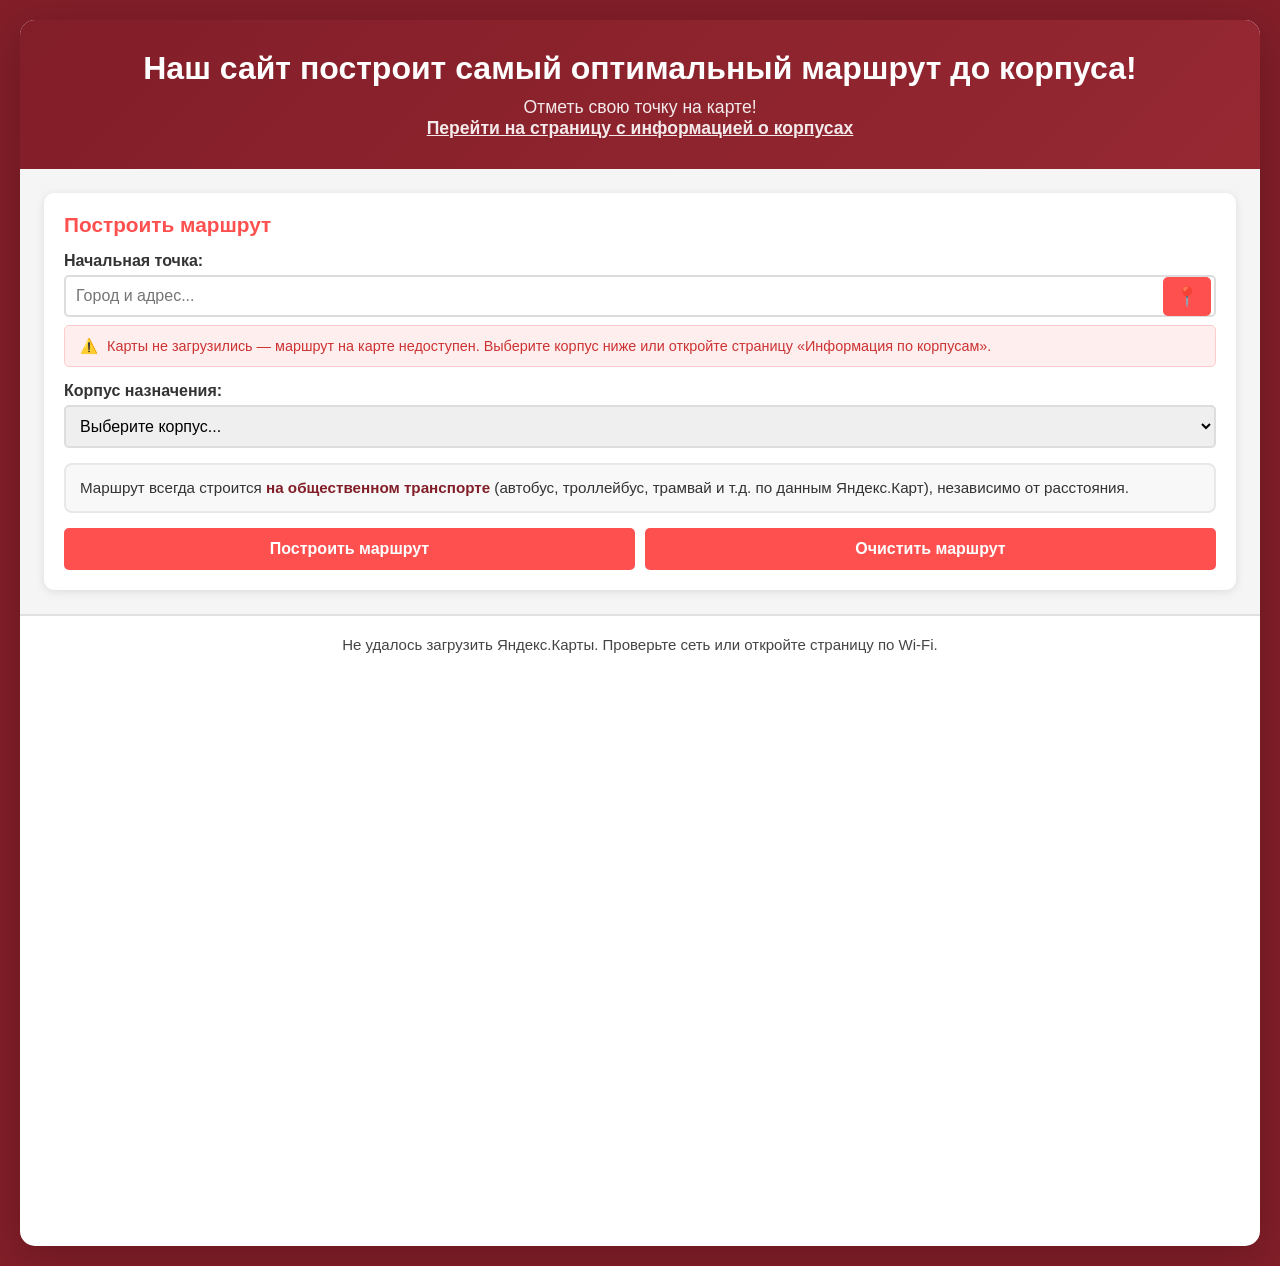
==== index.html @ 19ac5d91 "Add files via upload" ====
<!DOCTYPE html>
<html lang="ru" data-ymaps="https://api-maps.yandex.ru/2.1/?apikey=af46f260-f8fd-4f4d-9077-51e6f5a7671b&amp;lang=ru_RU">
<head>
    <meta charset="UTF-8">
    <meta name="viewport" content="width=device-width, initial-scale=1, viewport-fit=cover">
    <title>Корпуса СГУ им. Питирима Сорокина</title>
    <link rel="preconnect" href="https://api-maps.yandex.ru" crossorigin>
    <link rel="dns-prefetch" href="https://cdn.jsdelivr.net">
    <link rel="dns-prefetch" href="https://mc.yandex.ru">
    <link rel="stylesheet" href="style.css">
</head>
<body>
    <div class="container">
        <header>
            <h1>Наш сайт построит самый оптимальный маршрут до корпуса!</h1>
             <p>Отметь свою точку на карте!</p>
            <p><a id="openBuildingsPage" href="buildings.html" style="color:#fff; font-weight:600;">Перейти на страницу с информацией о корпусах</a></p>
        </header>

        <div class="controls">
            <div class="route-controls">
                <h3>Построить маршрут</h3>
                <div class="input-group">
                    <label for="startPoint">Начальная точка:</label>
                    <div class="input-with-button">
                        <input
                            type="text"
                            id="startPoint"
                            placeholder="Город и адрес..."
                            inputmode="search"
                            autocomplete="off"
                            autocapitalize="off"
                            spellcheck="false">
                        <button id="useGeolocation" type="button" title="Моё местоположение" aria-label="Моё местоположение">📍</button>
                    </div>
                    <div id="addressError" class="error-message" style="display: none;"></div>
                </div>
                <div class="input-group">
                    <label for="endPoint">Корпус назначения:</label>
                    <select id="endPoint">
                        <option value="">Выберите корпус...</option>
                    </select>
                </div>
                <p class="input-group route-mode-hint" role="note">
                    Маршрут всегда строится <strong>на общественном транспорте</strong> (автобус, троллейбус, трамвай и т.д. по данным Яндекс.Карт), независимо от расстояния.
                </p>
                <div id="routeSummary" class="route-summary" hidden aria-live="polite"></div>
                <div class="button-group">
                    <button id="buildRoute" type="button">Построить маршрут</button>
                    <button id="clearRoute" type="button">Очистить маршрут</button>
                </div>
            </div>
        </div>

        <div id="map" class="map map--pending" aria-busy="true"></div>

        <div id="infoModal" class="modal">
            <div class="modal-content">
                <span class="close">&times;</span>
                <h2 id="modalTitle"></h2>
                <div id="modalBody"></div>
            </div>
        </div>
    </div>

    <script src="buildings-data.js" defer></script>
    <script src="vk-init.js" defer></script>
    <script src="boot-index.js" defer></script>
</body>
</html>
---- style.css ----
* {
    margin: 0;
    padding: 0;
    box-sizing: border-box;
}

body {
    font-family: 'Segoe UI', Tahoma, Geneva, Verdana, sans-serif;
    background: rgb(130, 30, 40);
    min-height: 100vh;
    padding: 20px;
}

.container {
    max-width: 1400px;
    margin: 0 auto;
    background: white;
    border-radius: 15px;
    box-shadow: 0 10px 40px rgba(0, 0, 0, 0.2);
    /* Подсказки/выпадающие элементы не должны обрезаться по вертикали */
    overflow-x: hidden;
    overflow-y: visible;
}

header {
    background: linear-gradient(135deg, rgb(130, 30, 40) 0%, rgb(150, 40, 50) 100%);
    color: white;
    padding: 30px;
    text-align: center;
    box-shadow: 0 4px 15px rgba(130, 30, 40, 0.3);
}

header h1 {
    font-size: 2em;
    margin-bottom: 10px;
}

header p {
    font-size: 1.1em;
    opacity: 0.9;
}

.controls {
    display: block;
    padding: 20px;
    background: #f5f5f5;
    border-bottom: 2px solid #e0e0e0;
}

.route-controls {
    background: white;
    padding: 20px;
    border-radius: 10px;
    box-shadow: 0 2px 10px rgba(0, 0, 0, 0.1);
    width: 100%;
    max-width: none;
    margin: 0;
}

.route-controls h3 {
    margin-bottom: 15px;
    color: rgb(255, 80, 80);
    font-size: 1.3em;
}

.input-group {
    margin-bottom: 15px;
}

.input-group label {
    display: block;
    margin-bottom: 5px;
    font-weight: 600;
    color: #333;
}

.input-with-button {
    position: relative;
    display: flex;
    align-items: center;
}

.input-with-button input[type="text"] {
    flex: 1;
    padding: 10px 45px 10px 10px;
    border: 2px solid #ddd;
    border-radius: 5px;
    font-size: 1em;
    transition: border-color 0.3s;
}

.input-with-button input[type="text"]:focus {
    outline: none;
    border-color: rgb(255, 80, 80);
}

.input-group input[type="text"],
.input-group select {
    width: 100%;
    padding: 10px;
    border: 2px solid #ddd;
    border-radius: 5px;
    font-size: 1em;
    transition: border-color 0.3s;
}

.input-group input[type="text"]:focus,
.input-group select:focus {
    outline: none;
    border-color: rgb(255, 80, 80);
}

#useGeolocation {
    position: absolute;
    right: 5px;
    background: rgb(255, 80, 80);
    color: white;
    border: none;
    padding: 8px 12px;
    border-radius: 5px;
    cursor: pointer;
    font-size: 1.2em;
    transition: all 0.3s;
    display: flex;
    align-items: center;
    justify-content: center;
}

#useGeolocation:hover:not(:disabled) {
    background: rgb(255, 100, 100);
}

#useGeolocation:disabled {
    opacity: 0.6;
    cursor: not-allowed;
}

.error-message {
    margin-top: 8px;
    padding: 10px 15px;
    background-color: #fee;
    border: 1px solid #fcc;
    border-radius: 5px;
    color: #c33;
    font-size: 0.9em;
    line-height: 1.4;
    opacity: 0;
    transition: opacity 0.3s;
}

.error-message::before {
    content: '⚠️ ';
    margin-right: 5px;
}

/* Стили для автодополнения Яндекс.Карт */
.direct-search {
    z-index: 1000 !important;
}

.direct-search-item {
    padding: 10px 15px !important;
    cursor: pointer !important;
    border-bottom: 1px solid #eee !important;
    transition: background-color 0.2s !important;
}

.direct-search-item:hover {
    background-color: #f5f5f5 !important;
}

.direct-search-item_selected {
    background-color: #ffebee !important;
}

.route-mode-hint {
    margin: 0 0 15px;
    padding: 12px 14px;
    background: #f8f8f8;
    border: 2px solid #e8e8e8;
    border-radius: 8px;
    font-size: 0.95em;
    line-height: 1.45;
    color: #333;
}

.route-mode-hint strong {
    color: rgb(130, 30, 40);
}

.route-mode-fieldset {
    border: 2px solid #e8e8e8;
    border-radius: 8px;
    padding: 12px 14px 14px;
    margin-bottom: 15px;
}

.route-mode-fieldset:focus-within {
    border-color: rgb(255, 150, 150);
}

.route-mode-legend {
    padding: 0 6px;
    font-weight: 600;
    color: #333;
    font-size: 0.95em;
}

.route-mode-options {
    display: flex;
    flex-wrap: wrap;
    gap: 8px;
    margin-top: 10px;
}

.route-mode-option {
    display: flex;
    align-items: center;
    gap: 6px;
    padding: 10px 12px;
    border: 2px solid #ddd;
    border-radius: 8px;
    cursor: pointer;
    font-size: 0.95em;
    font-weight: 500;
    color: #333;
    transition: border-color 0.2s, background 0.2s;
    user-select: none;
    flex: 1 1 calc(33.33% - 8px);
    min-width: 100px;
    justify-content: center;
}

.route-mode-option:has(input:focus-visible) {
    outline: 2px solid rgb(255, 80, 80);
    outline-offset: 2px;
}

.route-mode-option:has(input:checked) {
    border-color: rgb(255, 80, 80);
    background: #fff8f8;
}

.route-mode-option input {
    width: 1.1em;
    height: 1.1em;
    accent-color: rgb(255, 80, 80);
}

.route-summary {
    margin-top: 12px;
    padding: 12px 14px;
    background: #f7faff;
    border: 1px solid #cce0ff;
    border-radius: 8px;
    font-size: 0.92em;
    line-height: 1.55;
    color: #223;
}

.route-summary.route-summary--loading {
    background: #f9f9f9;
    border-color: #ddd;
}

.route-summary h4 {
    font-size: 1em;
    color: rgb(255, 80, 80);
    margin-bottom: 8px;
}

.route-summary .route-meta {
    margin-bottom: 8px;
}

.route-summary .route-steps-list {
    margin: 8px 0 0;
    padding-left: 18px;
}

.route-summary .route-steps-list li {
    margin-bottom: 4px;
}

.route-summary .route-muted {
    color: #666;
    font-size: 0.9em;
    margin-top: 8px;
}

.route-summary-tip {
    margin: 10px 0 6px;
    padding: 10px 12px;
    background: linear-gradient(135deg, #fff9e6 0%, #fff3d9 100%);
    border: 1px solid #e8c873;
    border-radius: 8px;
    font-size: 0.9em;
    line-height: 1.5;
    color: #4a3d1a;
}

.route-summary-tip strong {
    color: rgb(130, 30, 40);
}

.button-group {
    display: flex;
    gap: 10px;
    margin-top: 15px;
}

.button-group button {
    flex: 1;
    padding: 12px;
    background: rgb(255, 80, 80);
    color: white;
    border: none;
    border-radius: 5px;
    font-size: 1em;
    font-weight: 600;
    cursor: pointer;
    transition: all 0.3s;
}

.button-group button:hover:not(:disabled) {
    background: rgb(255, 100, 100);
}

.button-group button:disabled {
    opacity: 0.6;
    cursor: not-allowed;
}

.button-group button:last-child {
    background: rgb(255, 80, 80);
}

.button-group button:last-child:hover:not(:disabled) {
    background: rgb(255, 100, 100);
}

.map {
    width: 100%;
    height: clamp(420px, 70vh, 650px);
    margin: 0;
}

.map.map--pending {
    display: flex;
    align-items: center;
    justify-content: center;
    background: #ececec;
    color: #555;
    font-size: 0.95rem;
}

.map.map--pending::after {
    content: 'Загрузка карты…';
}

@media (min-width: 1200px) {
    .controls {
        display: block;
        padding: 24px;
    }

    .route-controls {
        width: 100%;
        max-width: none;
        margin: 0;
    }
}

/* Модальное окно */
.modal {
    display: none;
    position: fixed;
    z-index: 1000;
    left: 0;
    top: 0;
    width: 100%;
    height: 100%;
    background-color: rgba(0, 0, 0, 0.5);
    animation: fadeIn 0.3s;
}

@keyframes fadeIn {
    from { opacity: 0; }
    to { opacity: 1; }
}

.modal-content {
    background-color: white;
    margin: 5% auto;
    padding: 30px;
    border-radius: 15px;
    width: 90%;
    max-width: 600px;
    box-shadow: 0 10px 40px rgba(0, 0, 0, 0.3);
    animation: slideIn 0.3s;
}

@keyframes slideIn {
    from {
        transform: translateY(-50px);
        opacity: 0;
    }
    to {
        transform: translateY(0);
        opacity: 1;
    }
}

.close {
    color: #aaa;
    float: right;
    font-size: 28px;
    font-weight: bold;
    cursor: pointer;
    line-height: 20px;
}

.close:hover {
    color: rgb(255, 80, 80);
}

#modalTitle {
    color: rgb(255, 80, 80);
    margin-bottom: 20px;
    font-size: 1.8em;
}

#modalBody {
    line-height: 1.8;
    color: #333;
}

#modalBody p {
    margin-bottom: 15px;
}

#modalBody strong {
    color: rgb(255, 80, 80);
}

#modalBody .preserve-lines {
    white-space: normal;
    line-height: 1.6;
}

.modal-building-hero {
    position: relative;
    margin: -6px -6px 18px;
    width: calc(100% + 12px);
    max-width: none;
    aspect-ratio: 16 / 10;
    max-height: 240px;
    border-radius: 10px;
    overflow: hidden;
    background: linear-gradient(165deg, #eee, #ddd);
    box-shadow: 0 6px 18px rgba(0, 0, 0, 0.12);
}

.modal-building-hero img {
    width: 100%;
    height: 100%;
    object-fit: cover;
    display: block;
}

@media (max-width: 768px) {
    .modal-building-hero {
        margin: -4px -4px 14px;
        width: calc(100% + 8px);
        max-height: min(36vh, 220px);
        border-radius: 8px;
    }
}

@media (max-width: 768px) {
    body {
        padding: 12px;
    }

    .container {
        border-radius: 12px;
    }

    .controls {
        padding: 16px;
    }

    header h1 {
        font-size: 1.35em;
    }

    header p {
        font-size: 1em;
    }

    header {
        padding: 20px;
    }

    .route-controls {
        padding: 15px;
    }

    .route-controls h3 {
        font-size: 1.1em;
    }

    .map {
        height: 52vh;
    }

    .button-group {
        gap: 8px;
    }

    .button-group button {
        min-height: 44px;
        padding: 12px 10px;
    }

    #useGeolocation {
        min-height: 44px;
        min-width: 44px;
        padding: 0 0;
        font-size: 1.1em;
    }

    .input-with-button input[type="text"] {
        padding: 12px 45px 12px 10px;
        font-size: 16px; /* не даём мобильным браузерам зумить */
    }

    .input-group input[type="text"],
    .input-group select {
        padding: 12px;
        font-size: 16px;
    }

    .route-mode-option {
        min-height: 44px;
        flex: 1 1 calc(50% - 8px);
    }

    .modal-content {
        margin: 0 auto;
        width: 94%;
        padding: 18px;
        max-height: 82vh;
        overflow-y: auto;
    }
}

@media (max-width: 420px) {
    .button-group {
        flex-direction: column;
    }

    #useGeolocation {
        right: 3px;
    }
}
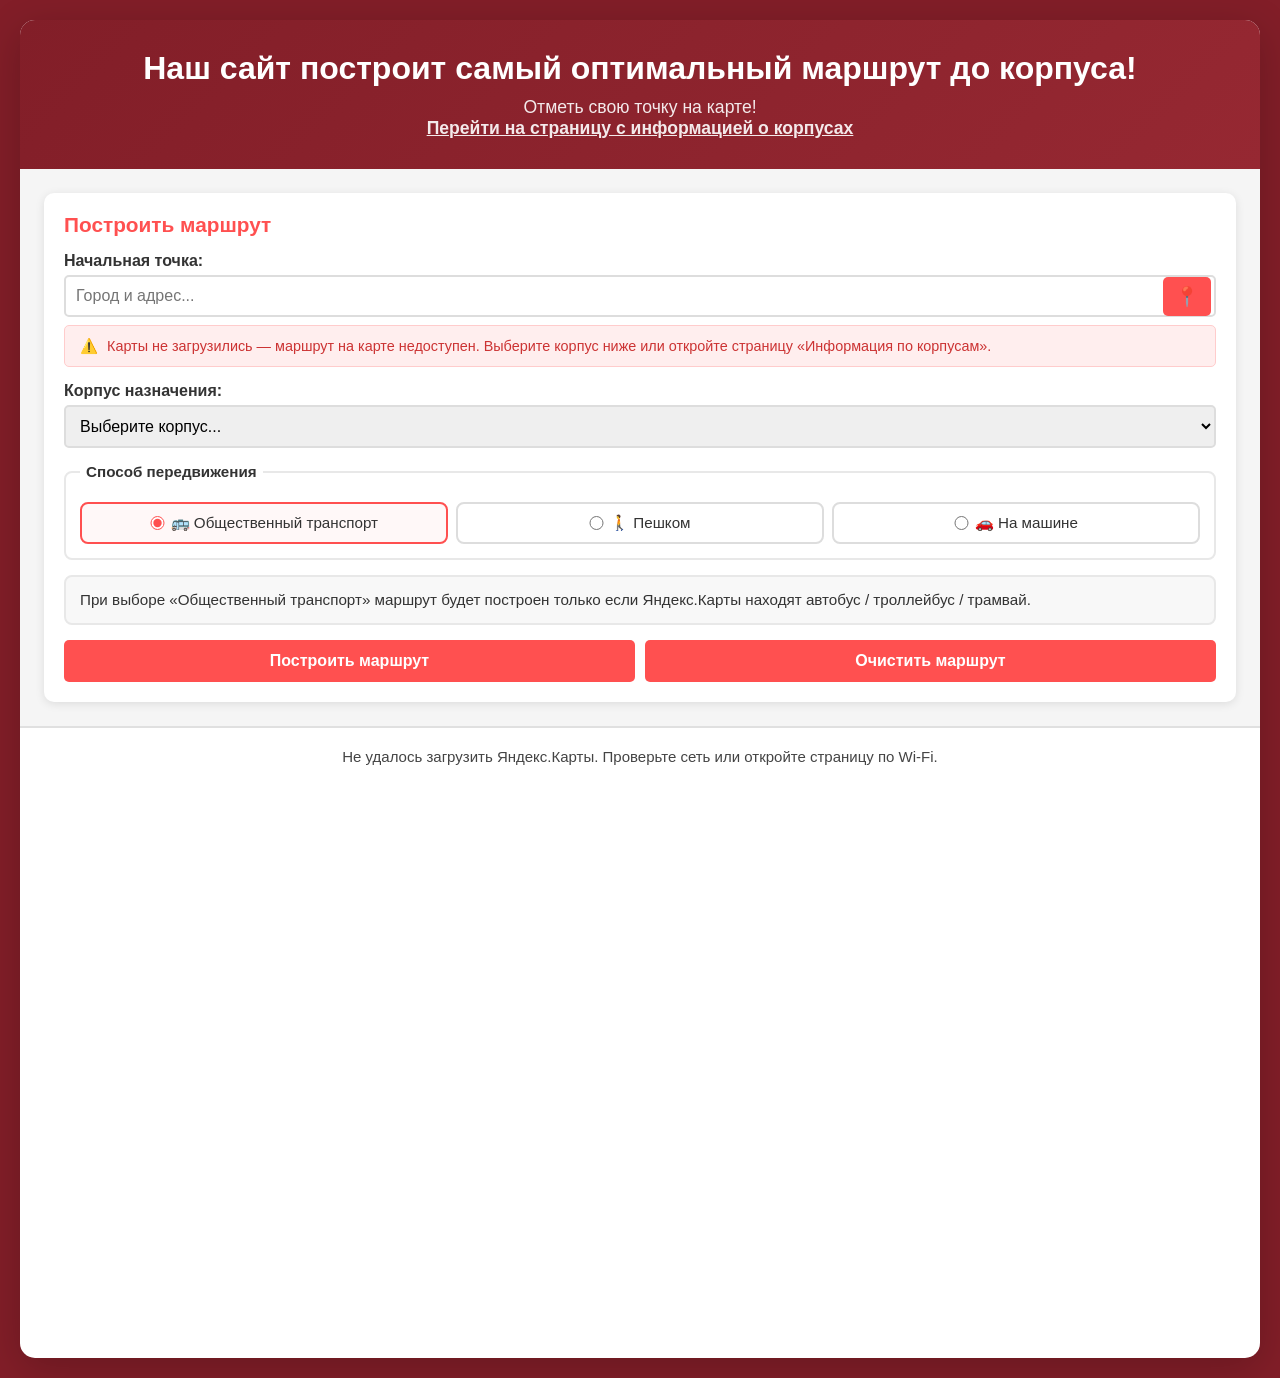
==== commit 091b951c: "Update index.html" ====
--- a/index.html
+++ b/index.html
@@ -41,8 +41,28 @@
                         <option value="">Выберите корпус...</option>
                     </select>
                 </div>
+
+                <!-- НОВЫЙ БЛОК: переключатель способа передвижения -->
+                <fieldset class="route-mode-fieldset">
+                    <legend class="route-mode-legend">Способ передвижения</legend>
+                    <div class="route-mode-options">
+                        <label class="route-mode-option">
+                            <input type="radio" name="routingMode" value="masstransit" checked>
+                            🚌 Общественный транспорт
+                        </label>
+                        <label class="route-mode-option">
+                            <input type="radio" name="routingMode" value="pedestrian">
+                            🚶 Пешком
+                        </label>
+                        <label class="route-mode-option">
+                            <input type="radio" name="routingMode" value="auto">
+                            🚗 На машине
+                        </label>
+                    </div>
+                </fieldset>
+
                 <p class="input-group route-mode-hint" role="note">
-                    Маршрут всегда строится <strong>на общественном транспорте</strong> (автобус, троллейбус, трамвай и т.д. по данным Яндекс.Карт), независимо от расстояния.
+                    При выборе «Общественный транспорт» маршрут будет построен только если Яндекс.Карты находят автобус / троллейбус / трамвай.
                 </p>
                 <div id="routeSummary" class="route-summary" hidden aria-live="polite"></div>
                 <div class="button-group">
@@ -68,4 +88,3 @@
     <script src="boot-index.js" defer></script>
 </body>
 </html>
-
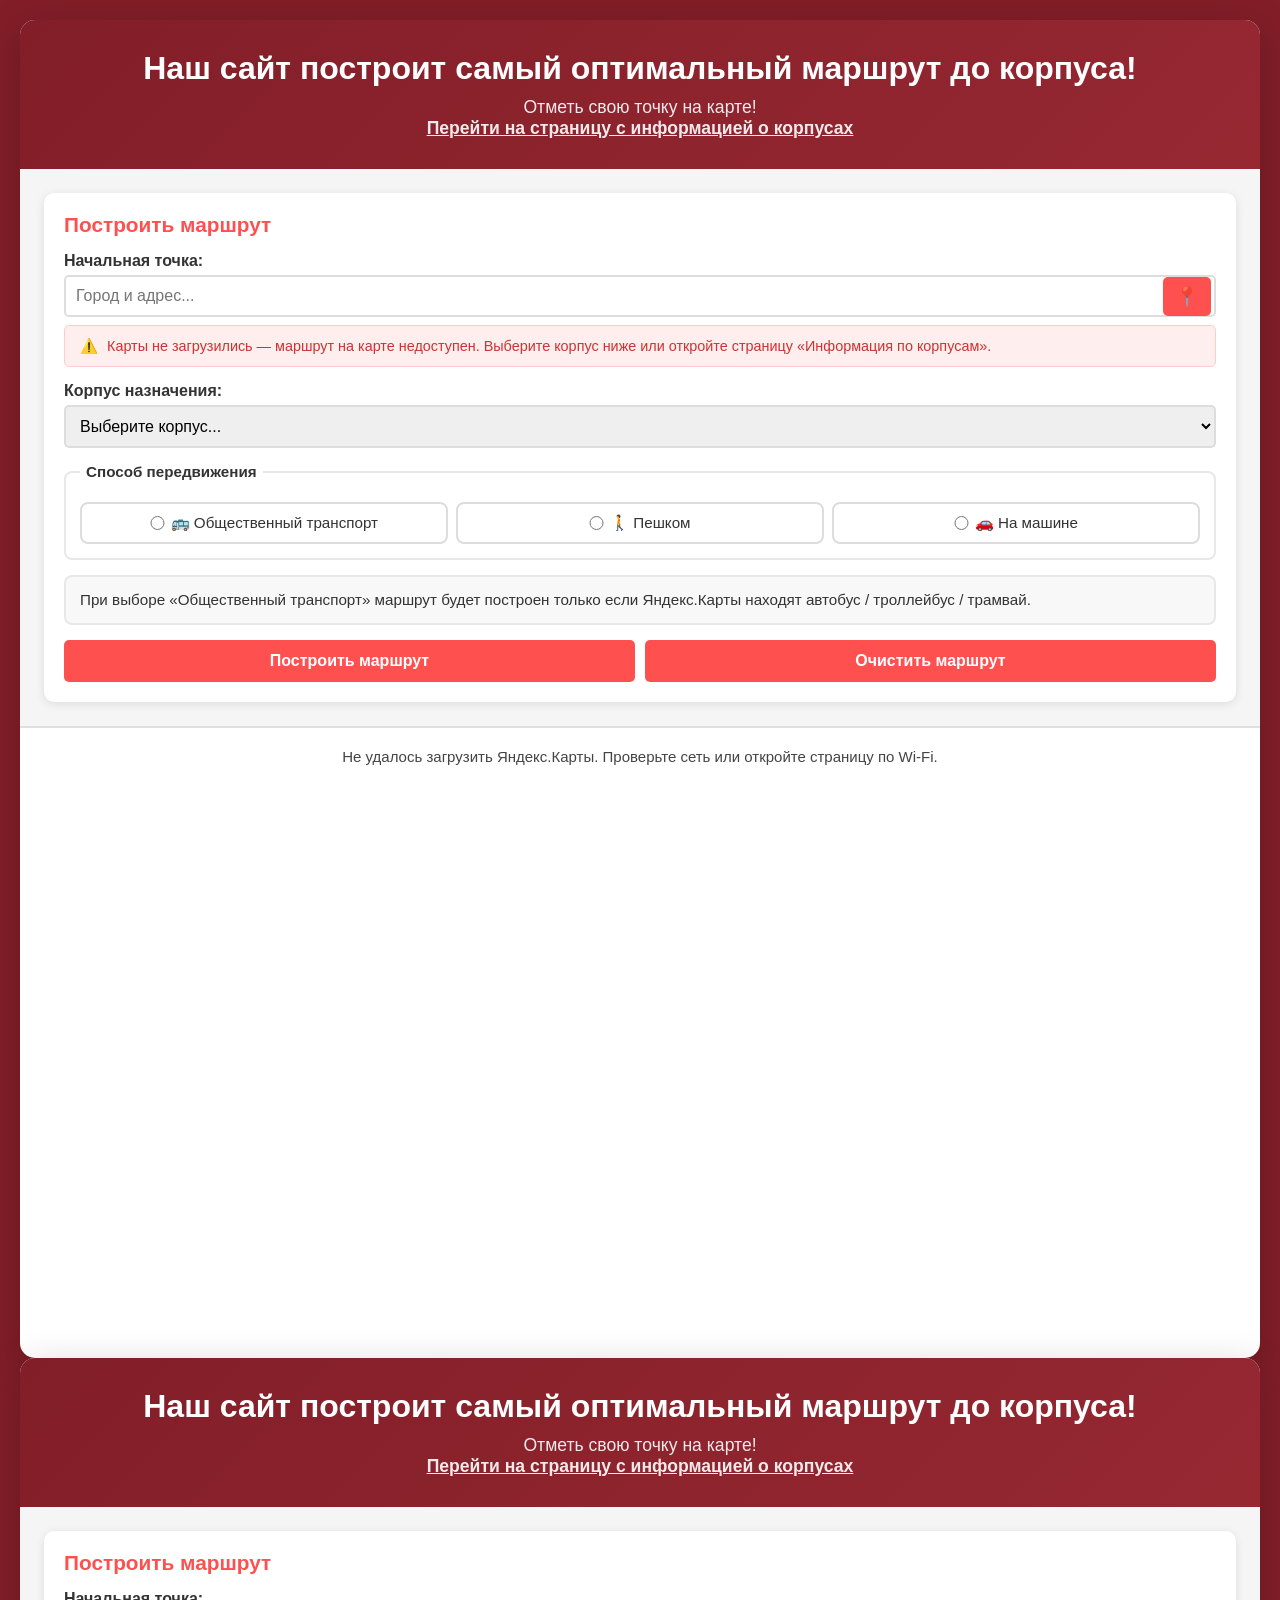
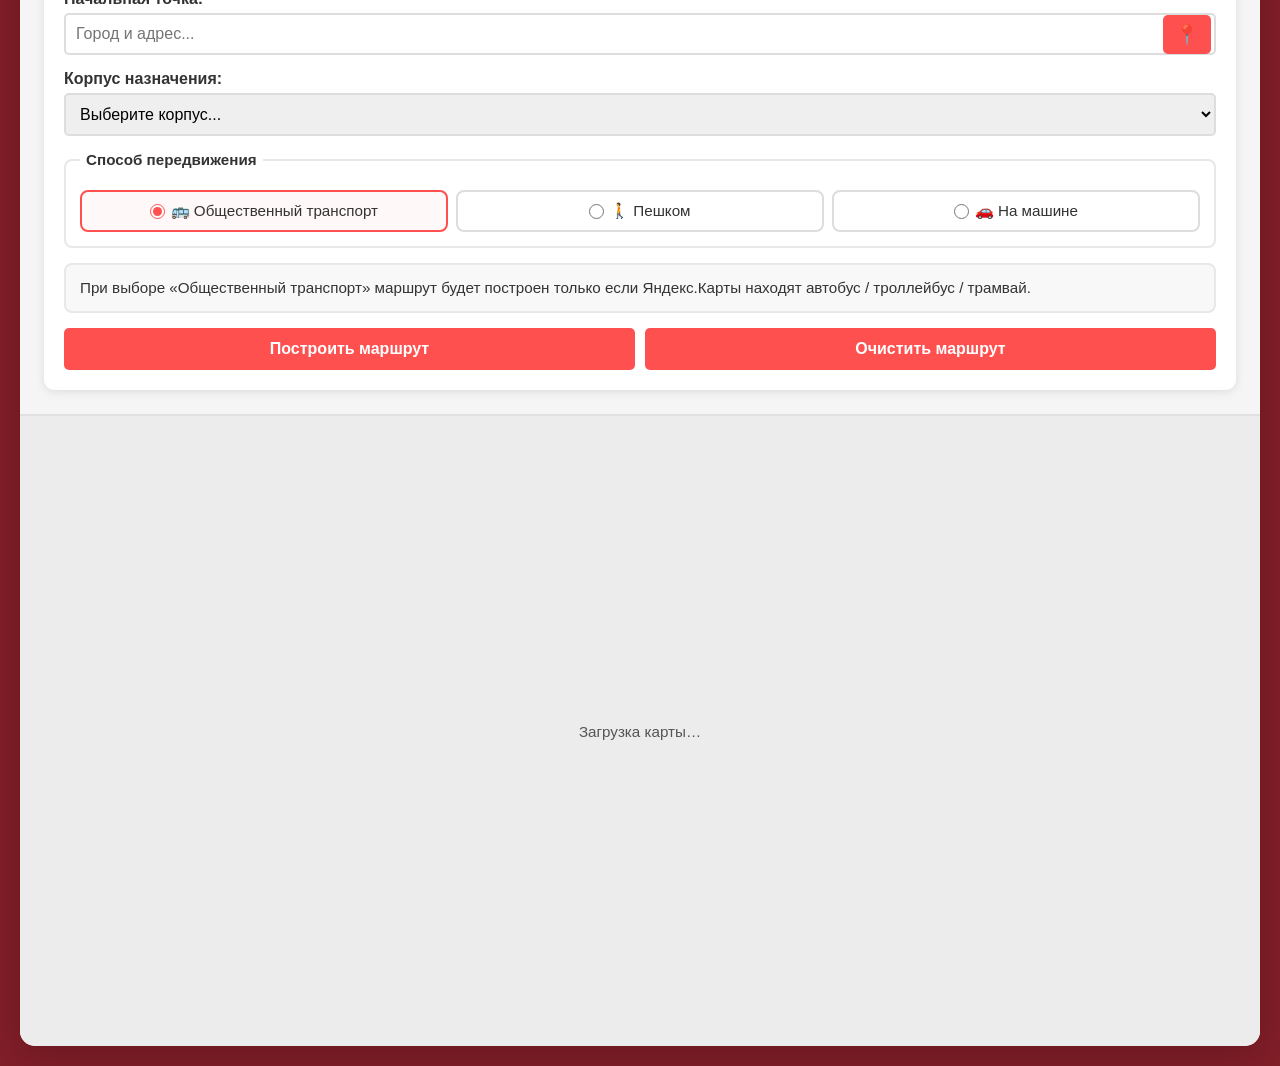
==== commit 35fa9fab: "Update index.html" ====
--- a/index.html
+++ b/index.html
@@ -87,4 +87,93 @@
     <script src="vk-init.js" defer></script>
     <script src="boot-index.js" defer></script>
 </body>
+</html><!DOCTYPE html>
+<html lang="ru" data-ymaps="https://api-maps.yandex.ru/2.1/?apikey=af46f260-f8fd-4f4d-9077-51e6f5a7671b&amp;lang=ru_RU">
+<head>
+    <meta charset="UTF-8">
+    <meta name="viewport" content="width=device-width, initial-scale=1, viewport-fit=cover">
+    <title>Корпуса СГУ им. Питирима Сорокина</title>
+    <link rel="preconnect" href="https://api-maps.yandex.ru" crossorigin>
+    <link rel="dns-prefetch" href="https://cdn.jsdelivr.net">
+    <link rel="dns-prefetch" href="https://mc.yandex.ru">
+    <link rel="stylesheet" href="style.css">
+</head>
+<body>
+    <div class="container">
+        <header>
+            <h1>Наш сайт построит самый оптимальный маршрут до корпуса!</h1>
+             <p>Отметь свою точку на карте!</p>
+            <p><a id="openBuildingsPage" href="buildings.html" style="color:#fff; font-weight:600;">Перейти на страницу с информацией о корпусах</a></p>
+        </header>
+
+        <div class="controls">
+            <div class="route-controls">
+                <h3>Построить маршрут</h3>
+                <div class="input-group">
+                    <label for="startPoint">Начальная точка:</label>
+                    <div class="input-with-button">
+                        <input
+                            type="text"
+                            id="startPoint"
+                            placeholder="Город и адрес..."
+                            inputmode="search"
+                            autocomplete="off"
+                            autocapitalize="off"
+                            spellcheck="false">
+                        <button id="useGeolocation" type="button" title="Моё местоположение" aria-label="Моё местоположение">📍</button>
+                    </div>
+                    <div id="addressError" class="error-message" style="display: none;"></div>
+                </div>
+                <div class="input-group">
+                    <label for="endPoint">Корпус назначения:</label>
+                    <select id="endPoint">
+                        <option value="">Выберите корпус...</option>
+                    </select>
+                </div>
+
+                <!-- НОВЫЙ БЛОК: переключатель способа передвижения -->
+                <fieldset class="route-mode-fieldset">
+                    <legend class="route-mode-legend">Способ передвижения</legend>
+                    <div class="route-mode-options">
+                        <label class="route-mode-option">
+                            <input type="radio" name="routingMode" value="masstransit" checked>
+                            🚌 Общественный транспорт
+                        </label>
+                        <label class="route-mode-option">
+                            <input type="radio" name="routingMode" value="pedestrian">
+                            🚶 Пешком
+                        </label>
+                        <label class="route-mode-option">
+                            <input type="radio" name="routingMode" value="auto">
+                            🚗 На машине
+                        </label>
+                    </div>
+                </fieldset>
+
+                <p class="input-group route-mode-hint" role="note">
+                    При выборе «Общественный транспорт» маршрут будет построен только если Яндекс.Карты находят автобус / троллейбус / трамвай.
+                </p>
+                <div id="routeSummary" class="route-summary" hidden aria-live="polite"></div>
+                <div class="button-group">
+                    <button id="buildRoute" type="button">Построить маршрут</button>
+                    <button id="clearRoute" type="button">Очистить маршрут</button>
+                </div>
+            </div>
+        </div>
+
+        <div id="map" class="map map--pending" aria-busy="true"></div>
+
+        <div id="infoModal" class="modal">
+            <div class="modal-content">
+                <span class="close">&times;</span>
+                <h2 id="modalTitle"></h2>
+                <div id="modalBody"></div>
+            </div>
+        </div>
+    </div>
+
+    <script src="buildings-data.js" defer></script>
+    <script src="vk-init.js" defer></script>
+    <script src="boot-index.js" defer></script>
+</body>
 </html>
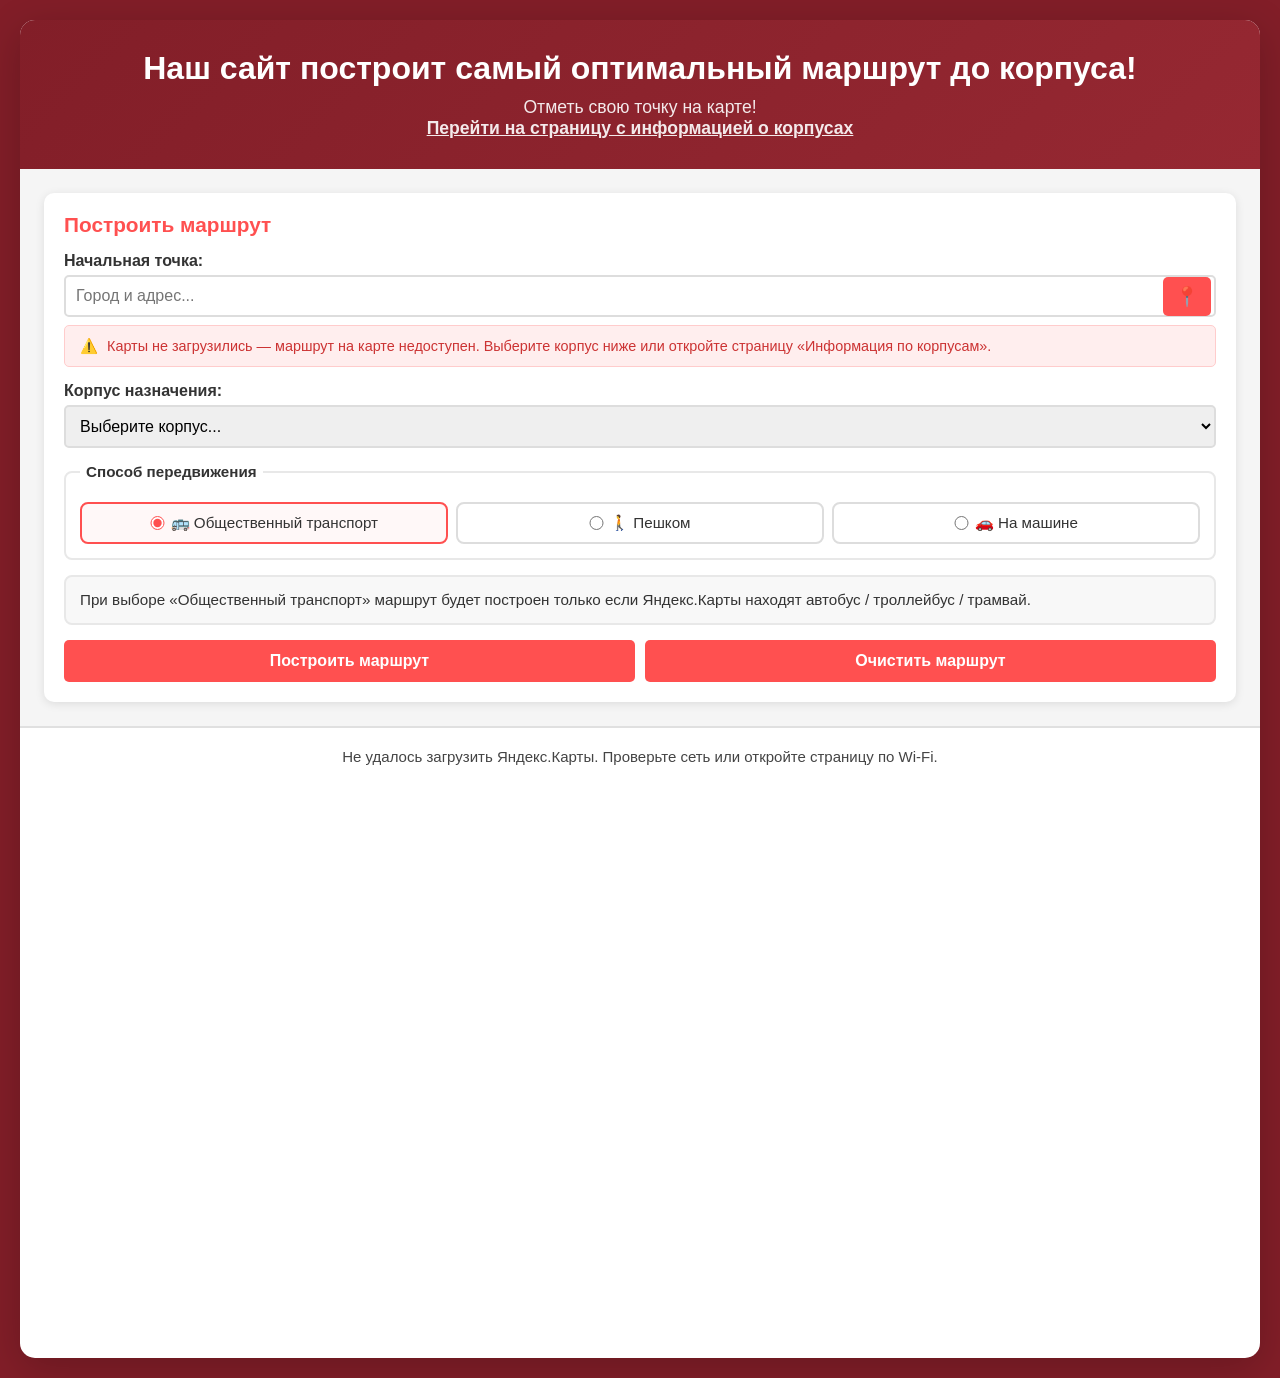
==== commit 7a90d7f9: "Update index.html" ====
--- a/index.html
+++ b/index.html
@@ -87,93 +87,4 @@
     <script src="vk-init.js" defer></script>
     <script src="boot-index.js" defer></script>
 </body>
-</html><!DOCTYPE html>
-<html lang="ru" data-ymaps="https://api-maps.yandex.ru/2.1/?apikey=af46f260-f8fd-4f4d-9077-51e6f5a7671b&amp;lang=ru_RU">
-<head>
-    <meta charset="UTF-8">
-    <meta name="viewport" content="width=device-width, initial-scale=1, viewport-fit=cover">
-    <title>Корпуса СГУ им. Питирима Сорокина</title>
-    <link rel="preconnect" href="https://api-maps.yandex.ru" crossorigin>
-    <link rel="dns-prefetch" href="https://cdn.jsdelivr.net">
-    <link rel="dns-prefetch" href="https://mc.yandex.ru">
-    <link rel="stylesheet" href="style.css">
-</head>
-<body>
-    <div class="container">
-        <header>
-            <h1>Наш сайт построит самый оптимальный маршрут до корпуса!</h1>
-             <p>Отметь свою точку на карте!</p>
-            <p><a id="openBuildingsPage" href="buildings.html" style="color:#fff; font-weight:600;">Перейти на страницу с информацией о корпусах</a></p>
-        </header>
-
-        <div class="controls">
-            <div class="route-controls">
-                <h3>Построить маршрут</h3>
-                <div class="input-group">
-                    <label for="startPoint">Начальная точка:</label>
-                    <div class="input-with-button">
-                        <input
-                            type="text"
-                            id="startPoint"
-                            placeholder="Город и адрес..."
-                            inputmode="search"
-                            autocomplete="off"
-                            autocapitalize="off"
-                            spellcheck="false">
-                        <button id="useGeolocation" type="button" title="Моё местоположение" aria-label="Моё местоположение">📍</button>
-                    </div>
-                    <div id="addressError" class="error-message" style="display: none;"></div>
-                </div>
-                <div class="input-group">
-                    <label for="endPoint">Корпус назначения:</label>
-                    <select id="endPoint">
-                        <option value="">Выберите корпус...</option>
-                    </select>
-                </div>
-
-                <!-- НОВЫЙ БЛОК: переключатель способа передвижения -->
-                <fieldset class="route-mode-fieldset">
-                    <legend class="route-mode-legend">Способ передвижения</legend>
-                    <div class="route-mode-options">
-                        <label class="route-mode-option">
-                            <input type="radio" name="routingMode" value="masstransit" checked>
-                            🚌 Общественный транспорт
-                        </label>
-                        <label class="route-mode-option">
-                            <input type="radio" name="routingMode" value="pedestrian">
-                            🚶 Пешком
-                        </label>
-                        <label class="route-mode-option">
-                            <input type="radio" name="routingMode" value="auto">
-                            🚗 На машине
-                        </label>
-                    </div>
-                </fieldset>
-
-                <p class="input-group route-mode-hint" role="note">
-                    При выборе «Общественный транспорт» маршрут будет построен только если Яндекс.Карты находят автобус / троллейбус / трамвай.
-                </p>
-                <div id="routeSummary" class="route-summary" hidden aria-live="polite"></div>
-                <div class="button-group">
-                    <button id="buildRoute" type="button">Построить маршрут</button>
-                    <button id="clearRoute" type="button">Очистить маршрут</button>
-                </div>
-            </div>
-        </div>
-
-        <div id="map" class="map map--pending" aria-busy="true"></div>
-
-        <div id="infoModal" class="modal">
-            <div class="modal-content">
-                <span class="close">&times;</span>
-                <h2 id="modalTitle"></h2>
-                <div id="modalBody"></div>
-            </div>
-        </div>
-    </div>
-
-    <script src="buildings-data.js" defer></script>
-    <script src="vk-init.js" defer></script>
-    <script src="boot-index.js" defer></script>
-</body>
 </html>
